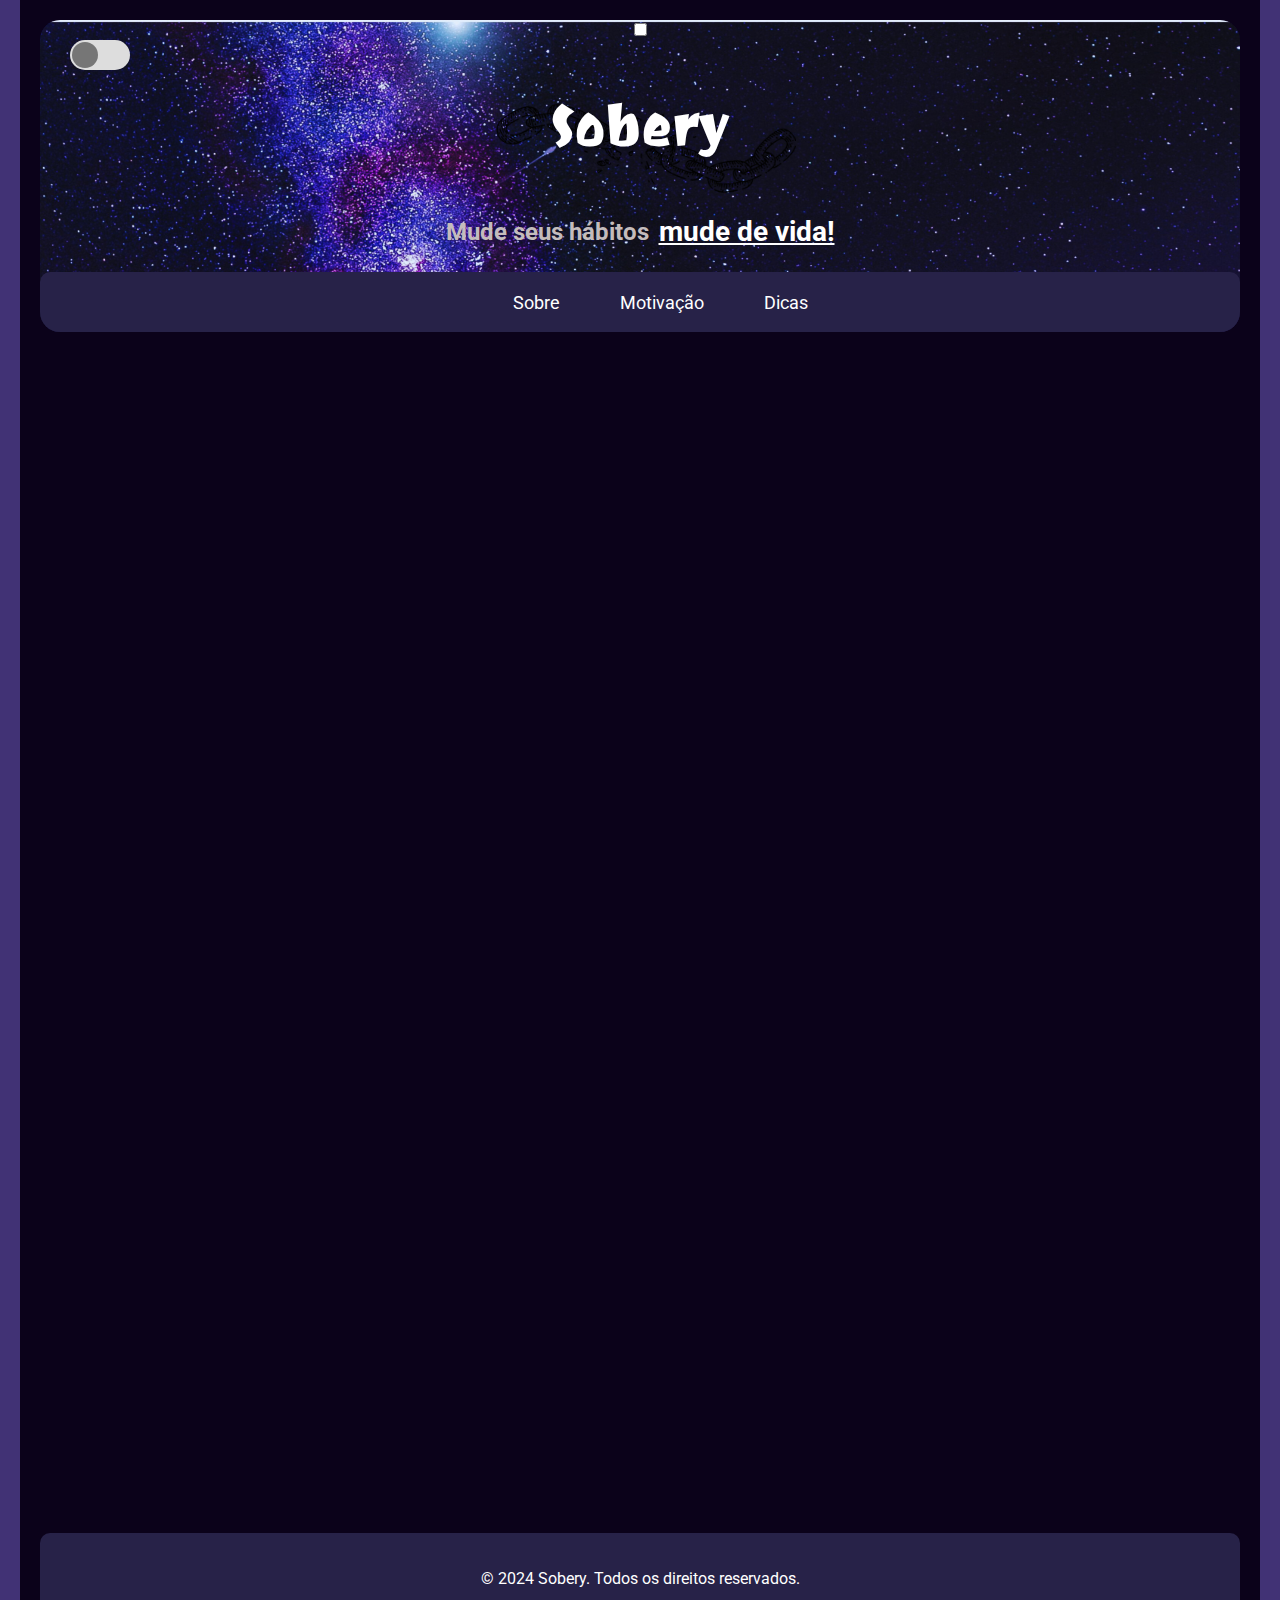
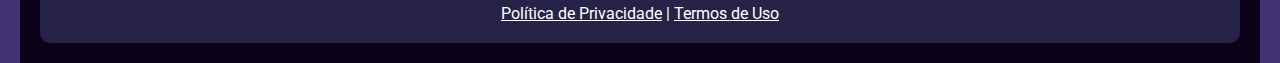
==== index.html @ 5e1a1c76 "first commit" ====
<!DOCTYPE html>
<html lang="pt-BR">

<head>
    <meta charset="UTF-8">
    <meta name="viewport" content="width=device-width, initial-scale=1.0">
    <title>Sobery - Supere Seus Vícios</title>
    <link rel="stylesheet" href="css/principal/estilo.css">


</head>

<body>
    <div id="conteiner">
        <header class="cabecalho"> <img id="estrela" src="conteudo/imagens/d58f7be3-2fdd-4af3-9dda-a9f5dfab53ad.jpg" alt="">
            <input type="checkbox" id="darkmode-toggle">
            <label for="darkmode-toggle" class="toggle-label">
                <span class="toggle-button"></span>
            </label>

            <img src="conteudo/imagens/logo.png" alt="Logo Sobery" class="logo">
            <h1 class="titulo">Sobery</h1>
            <p class="slogan"> Mude seus hábitos <span class="otroslogan">mude de vida!</span></p>
            <nav id="nav">
                <ul>
                    <li><a href="#sobre">Sobre</a></li>
                    <li><a href="#motivacao">Motivação</a></li>
                    <li><a href="#conteúdos">Dicas</a></li>

                </ul>
            </nav>
        </header>

        <main>
            <section id="sobre" class="secao-sobre">
                <h2></h2>
                <div class="conteudo-container">
                    <p id="primeirafala">Comece hoje na Sobery para mudar seus hábitos e transformar sua vida. Superar
                        vícios é possível com o apoio certo e a força de vontade. Dê o primeiro passo agora e descubra
                        como uma vida mais saudável está ao seu alcance</p> <a href="/conteudo/sobrenos.htmlty\">
                            <button class="btn-comecar">Começar</button>
                        </a>
                        
            </section>

            <section id="motivacao" class="secao-motivacao">
                <h2>Encontre Motivação</h2>
                <div class="conteudo-container">
                    <p>Mudar é difícil, mas encontrar a motivação certa pode fazer toda a diferença. Aqui, você
                        encontrará inspiração e dicas práticas para começar sua jornada.</p>
                </div>
            </section>

            <section id="dicas" class="secao-dicas">
                <h2> Oque Ensinamos</h2>
                <div class="dicas-container">
                    <article class="dica">
                        <h3>Identifique os Gatilhos</h3>
                        <p>Entender os momentos em que você se sente mais tentado a ceder é o primeiro passo.</p>
                    </article>
                    <article class="dica">
                        <h3>Estabelecer Novos Hábitos</h3>
                        <p>Substitua os hábitos nocivos por práticas saudáveis e construtivas.</p>
                    </article>
                    <article class="dica">
                        <h3>Criar uma Rede de Apoio</h3>
                        <p>Rodeie-se de pessoas que apoiam sua decisão de mudar e que possam ajudar em momentos
                            difíceis.</p>
                    </article>

                    <article class="artigo">
                        <h3>Como Lidar com a Abstinência</h3>
                        <p>Descubra técnicas para lidar com a abstinência e continuar firme na sua jornada de
                            recuperação.</p>
                    </article>
                    <article class="artigo">
                        <h3>A Importância de Buscar Ajuda Profissional</h3>
                        <p>Profissionais podem ajudar a superar vícios mais complexos com abordagens especializadas.</p>
                    </article>
                    <article class="artigo">
                        <h3>10 Hábitos Saudáveis Para Substituir o Vício</h3>
                        <p>Aprenda 10 hábitos que podem ajudá-lo a substituir comportamentos negativos por positivos.
                        </p>
                    </article>
                </div>
            </section>
        </main>

        <footer class="rodape">
            <p>&copy; 2024 Sobery. Todos os direitos reservados.</p>
            <a href="#">Política de Privacidade</a> | <a href="#">Termos de Uso</a>
        </footer>
    </div>
</body>

</html>
---- css/principal/estilo.css ----
@import url("https://fonts.googleapis.com/css2?family=Ravi+Prakash&display=swap");
@import url("https://fonts.googleapis.com/css2?family=Roboto:wght@400;700&display=swap");
@import 'header.css';
body {
  font-family: "Roboto", sans-serif;
  background-color: #413275;
  color: #fff;
  margin: 0;
  padding: 0;
}

#conteiner {
  max-width: 1200px;
  margin: 0 auto;
  padding: 20px;
  background-color: #0b021a;
}

#primeirafala {
  font-size: 20px;
  font-weight: bold;
}

.btn-comecar {
  margin-left: 32.5vw;
  padding: 15px 30px;
  background-color: #5f47ff;
  color: #fff;
  text-transform: uppercase;
  font-weight: bold;
  font-size: 20px;
  border: none;
  border-radius: 30px;
  cursor: pointer;
  box-shadow: 0 4px 10px rgba(0, 0, 0, 0.2);
  margin-top: 20px;
  transition: background-color 0.3s ease, transform 0.3s ease;
}

.btn-comecar:hover {
  background-color: #743cf7;
  transform: scale(1.05);
}

.btn-comecar:active {
  transform: scale(0.95);
}

@keyframes fadeInButton {
  0% {
    opacity: 0;
    transform: translateY(20px);
  }
  100% {
    opacity: 1;
    transform: translateY(0);
  }
}
.btn-comecar {
  animation: fadeInButton 1.5s ease-out;
}

.secao-sobre,
.secao-motivacao,
.secao-dicas,
.secao-artigos {
  opacity: 0;
  animation: fadeInSection 2s ease forwards;
}

@keyframes fadeInSection {
  0% {
    opacity: 0;
    transform: translateY(50px);
  }
  100% {
    opacity: 1;
    transform: translateY(0);
  }
}
.secao-sobre,
.secao-motivacao,
.secao-artigos,
.dicas-container {
  margin: 40px 0;
  padding: 20px;
  background-color: #484848;
  border-radius: 10px;
  box-shadow: 0 4px 10px rgba(0, 0, 0, 0.1);
}

h2 {
  font-size: 32px;
  margin-bottom: 20px;
  color: #fff;
}

.conteudo-container,
.dicas-container,
.artigos-container {
  display: flex;
  flex-wrap: wrap;
  gap: 20px;
}

.dica,
.depoimento,
.artigo {
  flex: 1 1 29%;
  padding: 20px;
  background-color: #2f2f2f;
  border-radius: 8px;
  box-shadow: 0 2px 5px rgba(0, 0, 0, 0.1);
}

.depoimento {
  font-style: italic;
}

.rodape {
  text-align: center;
  padding: 20px;
  background-color: #272248;
  color: #fff;
  border-radius: 10px;
}

.rodape a {
  color: #fff;
}/*# sourceMappingURL=estilo.css.map */
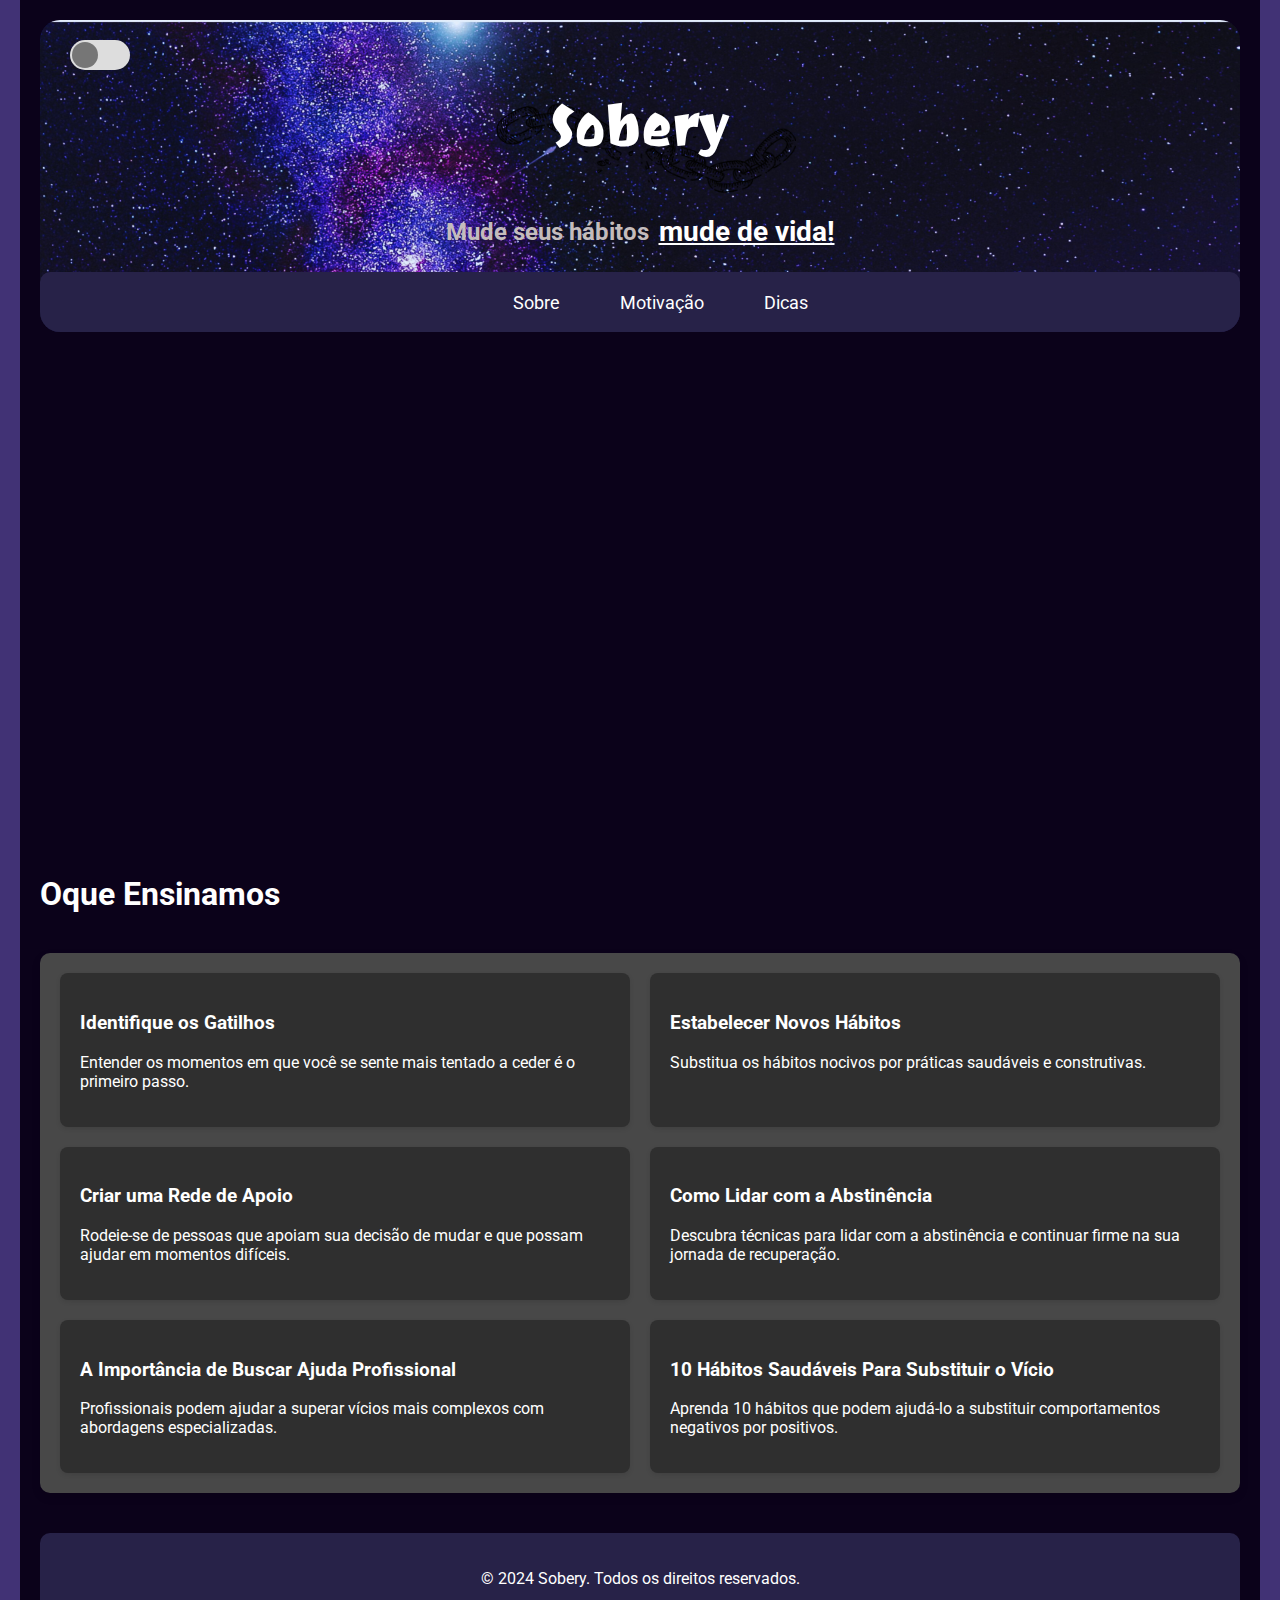
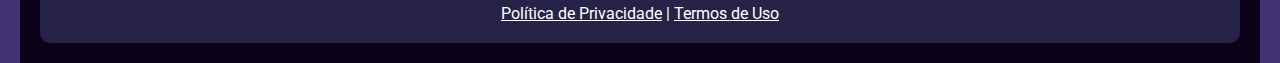
==== commit 40907246: "mexi na aba de transiçao" ====
--- a/index.html
+++ b/index.html
@@ -13,11 +13,11 @@
 <body>
     <div id="conteiner">
         <header class="cabecalho"> <img id="estrela" src="conteudo/imagens/d58f7be3-2fdd-4af3-9dda-a9f5dfab53ad.jpg" alt="">
+            
             <input type="checkbox" id="darkmode-toggle">
             <label for="darkmode-toggle" class="toggle-label">
                 <span class="toggle-button"></span>
             </label>
-
             <img src="conteudo/imagens/logo.png" alt="Logo Sobery" class="logo">
             <h1 class="titulo">Sobery</h1>
             <p class="slogan"> Mude seus hábitos <span class="otroslogan">mude de vida!</span></p>
@@ -37,7 +37,7 @@
                 <div class="conteudo-container">
                     <p id="primeirafala">Comece hoje na Sobery para mudar seus hábitos e transformar sua vida. Superar
                         vícios é possível com o apoio certo e a força de vontade. Dê o primeiro passo agora e descubra
-                        como uma vida mais saudável está ao seu alcance</p> <a href="/conteudo/sobrenos.htmlty\">
+                        como uma vida mais saudável está ao seu alcance</p> <a href="/conteudo/transição.html">
                             <button class="btn-comecar">Começar</button>
                         </a>
                         
@@ -49,40 +49,40 @@
                     <p>Mudar é difícil, mas encontrar a motivação certa pode fazer toda a diferença. Aqui, você
                         encontrará inspiração e dicas práticas para começar sua jornada.</p>
                 </div>
-            </section>
+            </section>  <h2> Oque Ensinamos</h2>
+            <div class="dicas-container">
+                <article class="dica">
+                    <h3>Identifique os Gatilhos</h3>
+                    <p>Entender os momentos em que você se sente mais tentado a ceder é o primeiro passo.</p>
+                </article>
+                <article class="dica">
+                    <h3>Estabelecer Novos Hábitos</h3>
+                    <p>Substitua os hábitos nocivos por práticas saudáveis e construtivas.</p>
+                </article>
+                <article class="dica">
+                    <h3>Criar uma Rede de Apoio</h3>
+                    <p>Rodeie-se de pessoas que apoiam sua decisão de mudar e que possam ajudar em momentos
+                        difíceis.</p>
+                </article>
 
+                <article class="artigo">
+                    <h3>Como Lidar com a Abstinência</h3>
+                    <p>Descubra técnicas para lidar com a abstinência e continuar firme na sua jornada de
+                        recuperação.</p>
+                </article>
+                <article class="artigo">
+                    <h3>A Importância de Buscar Ajuda Profissional</h3>
+                    <p>Profissionais podem ajudar a superar vícios mais complexos com abordagens especializadas.</p>
+                </article>
+                <article class="artigo">
+                    <h3>10 Hábitos Saudáveis Para Substituir o Vício</h3>
+                    <p>Aprenda 10 hábitos que podem ajudá-lo a substituir comportamentos negativos por positivos.
+                    </p>
+                </article>
+            </div>
             <section id="dicas" class="secao-dicas">
-                <h2> Oque Ensinamos</h2>
-                <div class="dicas-container">
-                    <article class="dica">
-                        <h3>Identifique os Gatilhos</h3>
-                        <p>Entender os momentos em que você se sente mais tentado a ceder é o primeiro passo.</p>
-                    </article>
-                    <article class="dica">
-                        <h3>Estabelecer Novos Hábitos</h3>
-                        <p>Substitua os hábitos nocivos por práticas saudáveis e construtivas.</p>
-                    </article>
-                    <article class="dica">
-                        <h3>Criar uma Rede de Apoio</h3>
-                        <p>Rodeie-se de pessoas que apoiam sua decisão de mudar e que possam ajudar em momentos
-                            difíceis.</p>
-                    </article>
-
-                    <article class="artigo">
-                        <h3>Como Lidar com a Abstinência</h3>
-                        <p>Descubra técnicas para lidar com a abstinência e continuar firme na sua jornada de
-                            recuperação.</p>
-                    </article>
-                    <article class="artigo">
-                        <h3>A Importância de Buscar Ajuda Profissional</h3>
-                        <p>Profissionais podem ajudar a superar vícios mais complexos com abordagens especializadas.</p>
-                    </article>
-                    <article class="artigo">
-                        <h3>10 Hábitos Saudáveis Para Substituir o Vício</h3>
-                        <p>Aprenda 10 hábitos que podem ajudá-lo a substituir comportamentos negativos por positivos.
-                        </p>
-                    </article>
-                </div>
+              
+               
             </section>
         </main>
 
@@ -93,4 +93,4 @@
     </div>
 </body>
 
-</html>+</html>
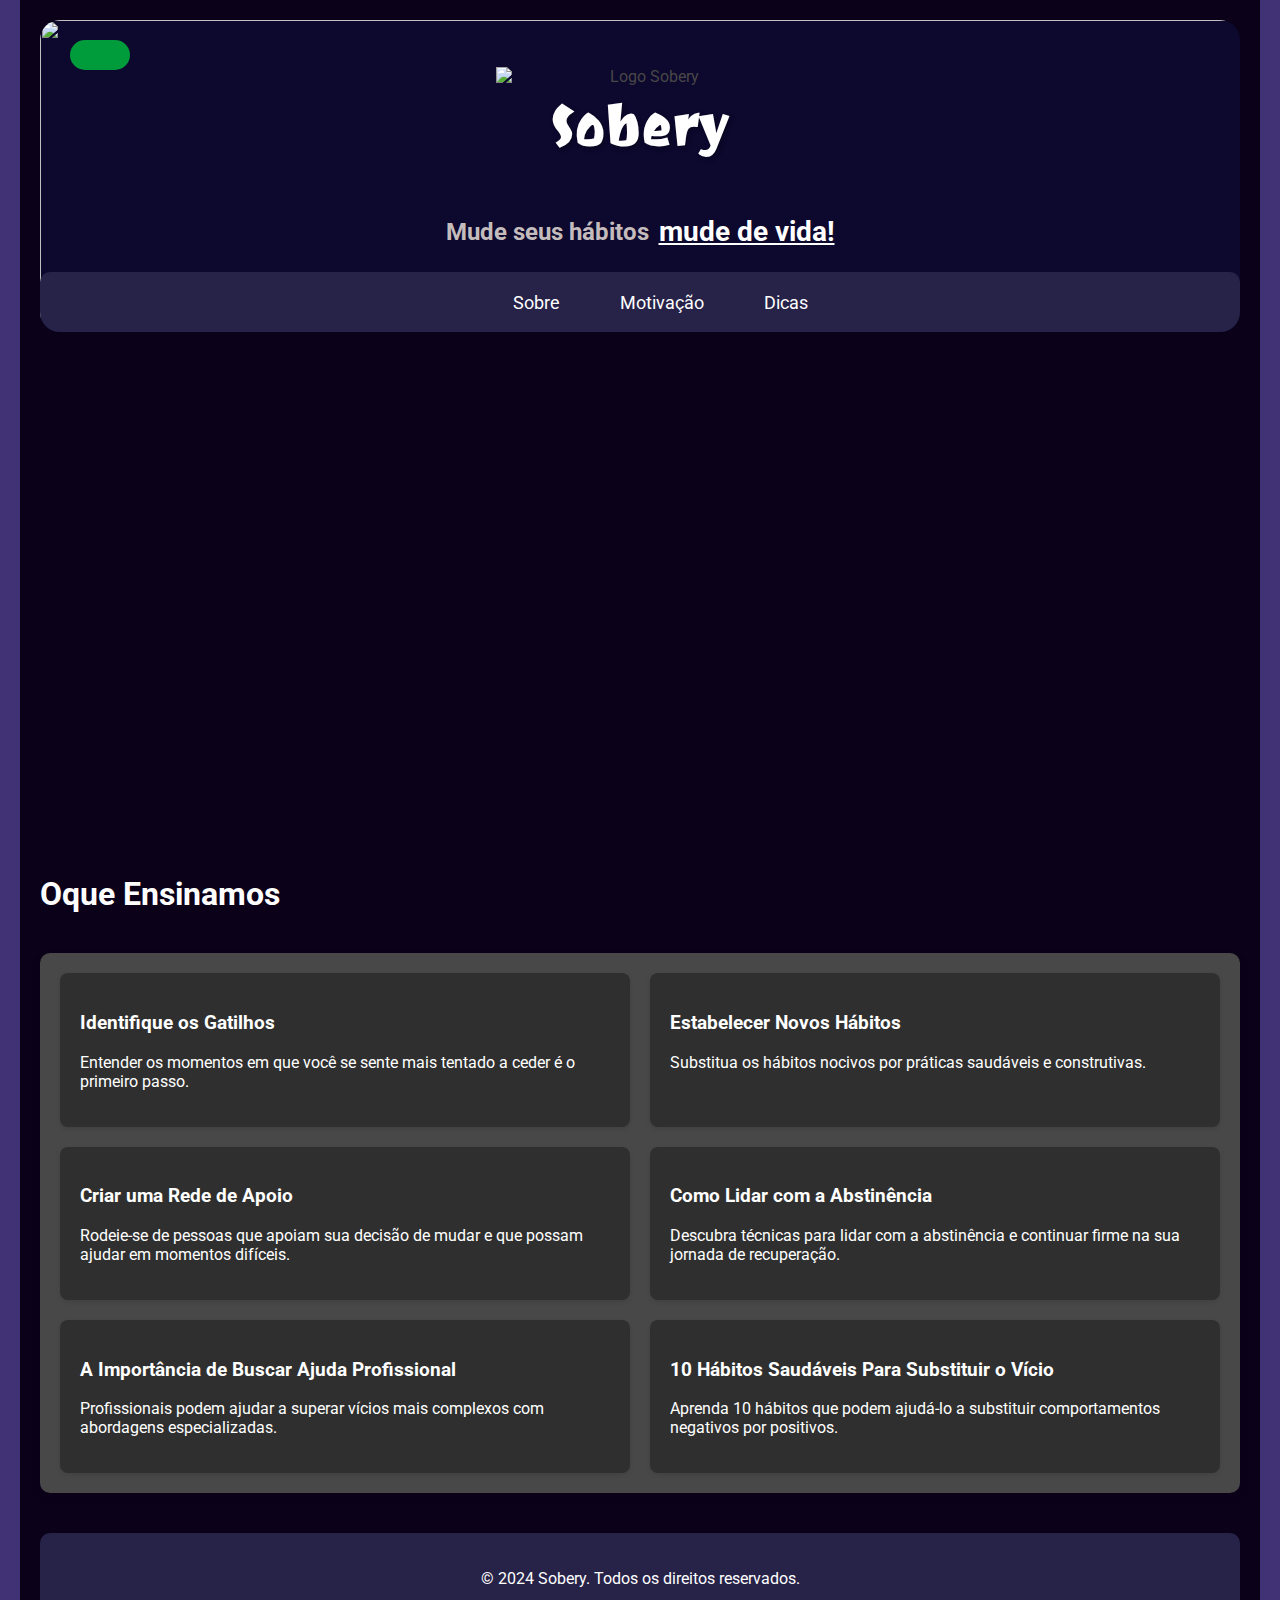
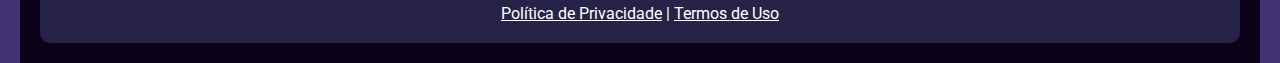
==== commit 87aa867f: "oi" ====
--- a/index.html
+++ b/index.html
@@ -14,10 +14,25 @@
     <div id="conteiner">
         <header class="cabecalho"> <img id="estrela" src="conteudo/imagens/d58f7be3-2fdd-4af3-9dda-a9f5dfab53ad.jpg" alt="">
             
-            <input type="checkbox" id="darkmode-toggle">
-            <label for="darkmode-toggle" class="toggle-label">
-                <span class="toggle-button"></span>
-            </label>
+
+<input type="checkbox" id="darkmode-toggle">
+<label for="darkmode-toggle" class="toggle-label">
+    <span class="toggle-button"></span>
+</label>
+
+<input type="checkbox" id="theme-toggle">
+<label for="theme-toggle" class="theme-label">
+    <span class="theme-button">
+        <span class="brazil-flag"></span>
+        <span class="usa-flag"></span>
+    </span>
+</label>
+
+            
+            
+           
+
+
             <img src="conteudo/imagens/logo.png" alt="Logo Sobery" class="logo">
             <h1 class="titulo">Sobery</h1>
             <p class="slogan"> Mude seus hábitos <span class="otroslogan">mude de vida!</span></p>
--- a/css/principal/estilo.css
+++ b/css/principal/estilo.css
@@ -19,6 +19,9 @@
 #primeirafala {
   font-size: 20px;
   font-weight: bold;
+  text-align: center;
+  display: flex;
+  justify-content: center;
 }
 
 .btn-comecar {
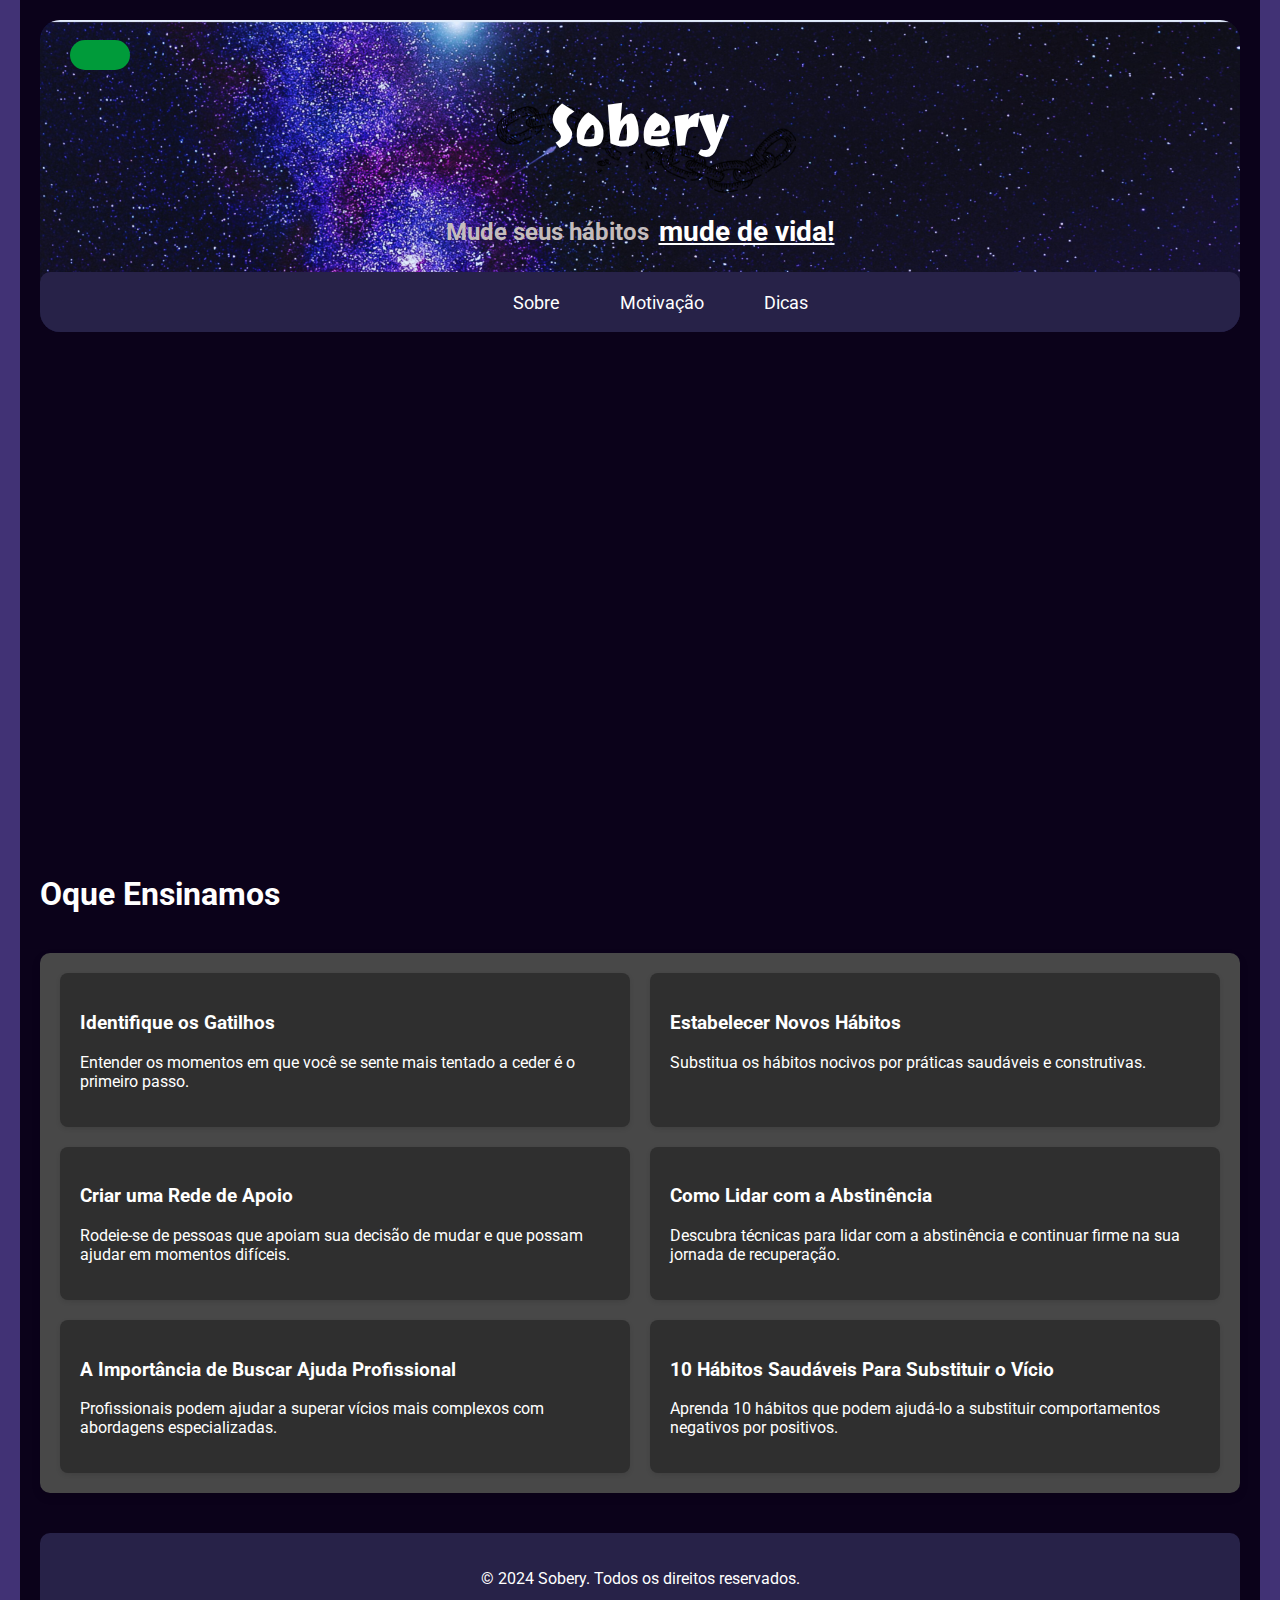
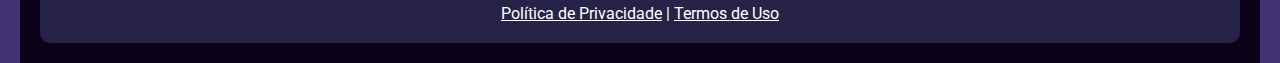
==== commit bbf145fd: "2811" ====
--- a/index.html
+++ b/index.html
@@ -1,5 +1,5 @@
 <!DOCTYPE html>
-<html lang="pt-BR">
+<html lang="en">
 
 <head>
     <meta charset="UTF-8">
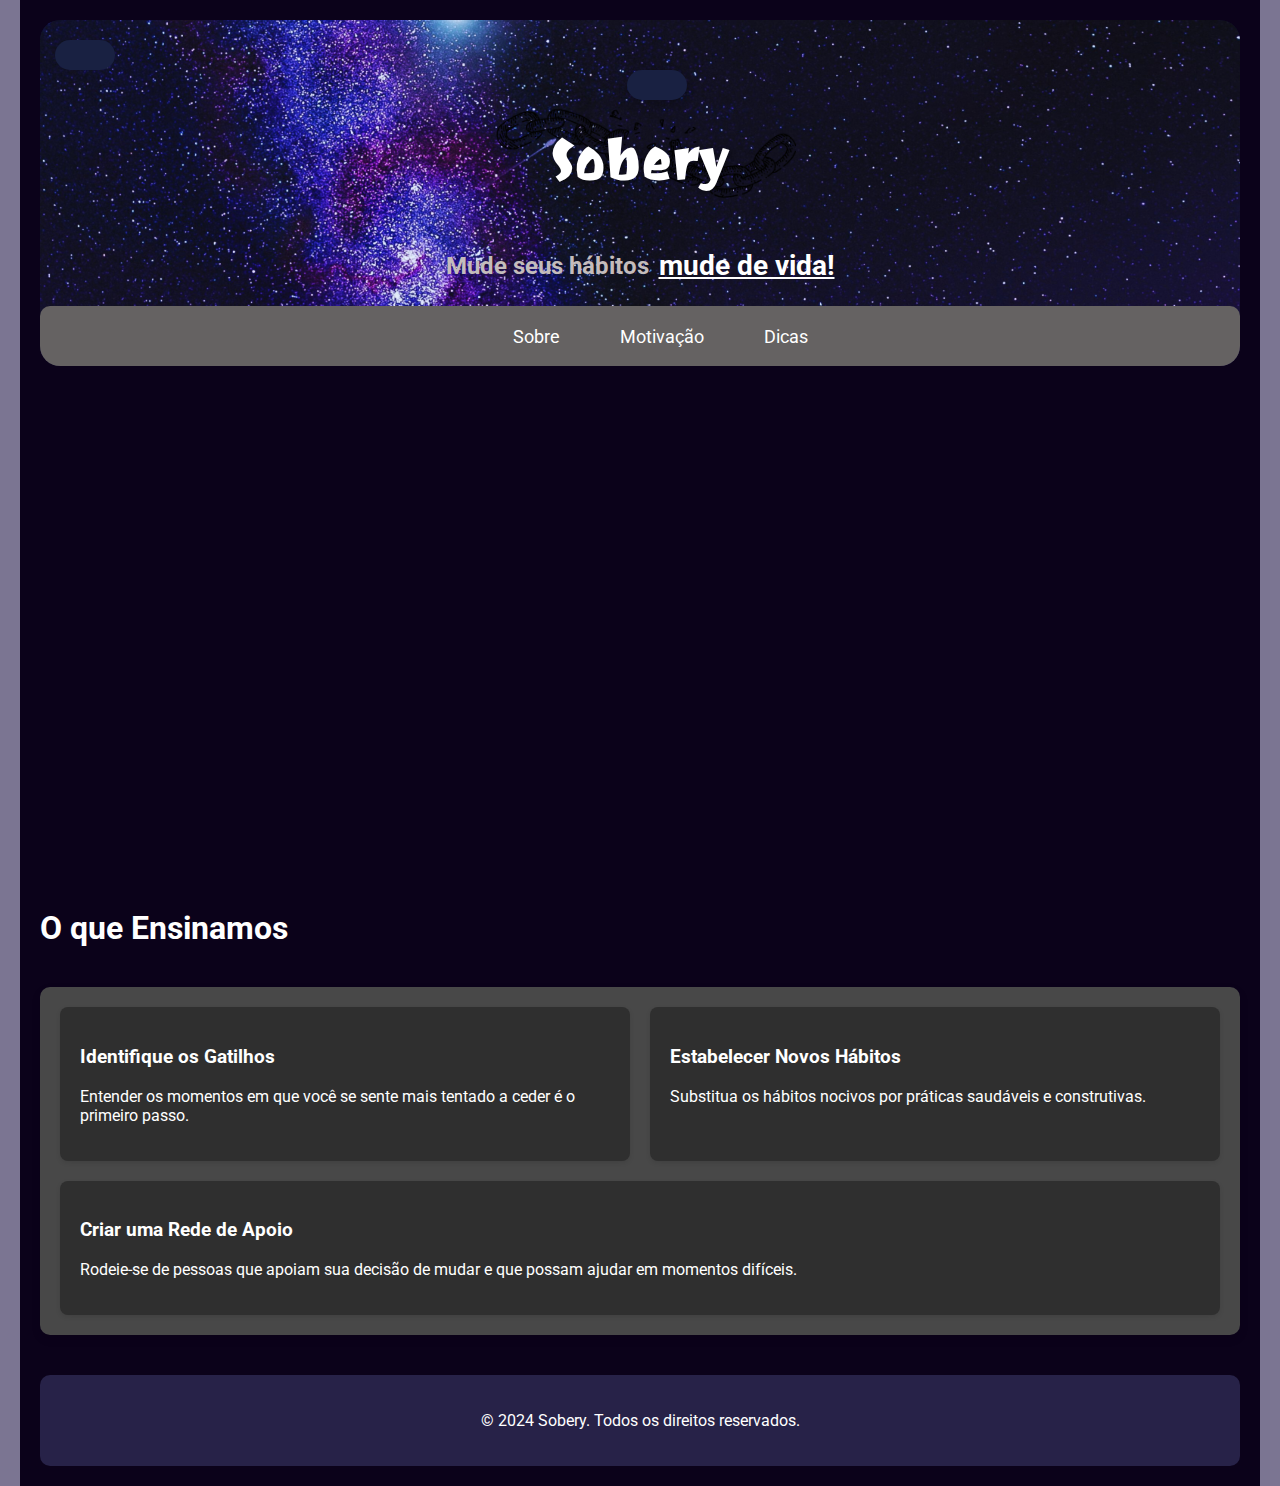
==== commit 943ed7ff: "oioioi" ====
--- a/index.html
+++ b/index.html
@@ -6,42 +6,38 @@
     <meta name="viewport" content="width=device-width, initial-scale=1.0">
     <title>Sobery - Supere Seus Vícios</title>
     <link rel="stylesheet" href="css/principal/estilo.css">
-
-
 </head>
 
 <body>
     <div id="conteiner">
-        <header class="cabecalho"> <img id="estrela" src="conteudo/imagens/d58f7be3-2fdd-4af3-9dda-a9f5dfab53ad.jpg" alt="">
-            
 
-<input type="checkbox" id="darkmode-toggle">
-<label for="darkmode-toggle" class="toggle-label">
-    <span class="toggle-button"></span>
-</label>
+        <header class="cabecalho">
+            <img id="estrela" src="conteudo/imagens/estrela.jpg" alt="Estrela">
 
-<input type="checkbox" id="theme-toggle">
-<label for="theme-toggle" class="theme-label">
-    <span class="theme-button">
-        <span class="brazil-flag"></span>
-        <span class="usa-flag"></span>
-    </span>
-</label>
+            <!-- Botão de alternar tema -->
+            <input type="checkbox" id="theme-toggle">
+            <label for="theme-toggle" class="theme-label">
+                <span class="theme-button">
+                    <span class="brazil-flag"></span>
+                </span>
+            </label>
 
-            
-            
-           
-
+            <!-- Botão de alternar idioma -->
+            <input type="checkbox" id="language-toggle">
+            <label for="language-toggle" class="language-label">
+                <span class="language-button">
+                    <span class="usa-flag"></span>
+                </span>
+            </label>
 
             <img src="conteudo/imagens/logo.png" alt="Logo Sobery" class="logo">
             <h1 class="titulo">Sobery</h1>
-            <p class="slogan"> Mude seus hábitos <span class="otroslogan">mude de vida!</span></p>
+            <p class="slogan">Mude seus hábitos <span class="otroslogan">mude de vida!</span></p>
             <nav id="nav">
                 <ul>
-                    <li><a href="#sobre">Sobre</a></li>
-                    <li><a href="#motivacao">Motivação</a></li>
-                    <li><a href="#conteúdos">Dicas</a></li>
-
+                    <li><a id="abc1" href="#sobre">Sobre</a></li>
+                    <li><a id="abc2" href="#motivacao">Motivação</a></li>
+                    <li><a id="abc3" href="#conteúdos">Dicas</a></li>
                 </ul>
             </nav>
         </header>
@@ -50,21 +46,21 @@
             <section id="sobre" class="secao-sobre">
                 <h2></h2>
                 <div class="conteudo-container">
-                    <p id="primeirafala">Comece hoje na Sobery para mudar seus hábitos e transformar sua vida. Superar
-                        vícios é possível com o apoio certo e a força de vontade. Dê o primeiro passo agora e descubra
-                        como uma vida mais saudável está ao seu alcance</p> <a href="/conteudo/transição.html">
-                            <button class="btn-comecar">Começar</button>
-                        </a>
-                        
+                    <p id="primeirafala">Comece hoje na Sobery para mudar seus hábitos e transformar sua vida. Superar vícios é possível com o apoio certo e a força de vontade. Dê o primeiro passo agora e descubra como uma vida mais saudável está ao seu alcance</p>
+                    <a href="/conteudo/transição.html">
+                        <button class="btn-comecar">Começar</button>
+                    </a>
+                </div>
             </section>
 
             <section id="motivacao" class="secao-motivacao">
                 <h2>Encontre Motivação</h2>
                 <div class="conteudo-container">
-                    <p>Mudar é difícil, mas encontrar a motivação certa pode fazer toda a diferença. Aqui, você
-                        encontrará inspiração e dicas práticas para começar sua jornada.</p>
+                    <p>Mudar é difícil, mas encontrar a motivação certa pode fazer toda a diferença. Aqui, você encontrará inspiração e dicas práticas para começar sua jornada.</p>
                 </div>
-            </section>  <h2> Oque Ensinamos</h2>
+            </section>
+
+            <h2>O que Ensinamos</h2>
             <div class="dicas-container">
                 <article class="dica">
                     <h3>Identifique os Gatilhos</h3>
@@ -76,36 +72,78 @@
                 </article>
                 <article class="dica">
                     <h3>Criar uma Rede de Apoio</h3>
-                    <p>Rodeie-se de pessoas que apoiam sua decisão de mudar e que possam ajudar em momentos
-                        difíceis.</p>
-                </article>
-
-                <article class="artigo">
-                    <h3>Como Lidar com a Abstinência</h3>
-                    <p>Descubra técnicas para lidar com a abstinência e continuar firme na sua jornada de
-                        recuperação.</p>
-                </article>
-                <article class="artigo">
-                    <h3>A Importância de Buscar Ajuda Profissional</h3>
-                    <p>Profissionais podem ajudar a superar vícios mais complexos com abordagens especializadas.</p>
-                </article>
-                <article class="artigo">
-                    <h3>10 Hábitos Saudáveis Para Substituir o Vício</h3>
-                    <p>Aprenda 10 hábitos que podem ajudá-lo a substituir comportamentos negativos por positivos.
-                    </p>
+                    <p>Rodeie-se de pessoas que apoiam sua decisão de mudar e que possam ajudar em momentos difíceis.</p>
                 </article>
             </div>
-            <section id="dicas" class="secao-dicas">
-              
-               
-            </section>
         </main>
 
         <footer class="rodape">
             <p>&copy; 2024 Sobery. Todos os direitos reservados.</p>
-            <a href="#">Política de Privacidade</a> | <a href="#">Termos de Uso</a>
         </footer>
     </div>
+
+    <script src="js/script.js"></script>
 </body>
 
-</html>
+
+
+    <script>
+        const checkbox = document.getElementById("theme-toggle");
+        const image = document.getElementById("estrela");
+
+        checkbox.addEventListener("change", () => {
+            if (checkbox.checked) {
+                image.src = "/conteudo/imagens/sol.jpg";
+                image.style.width = "1200px";
+                image.style.height = "65w0px";
+                image.style.animation = "none";
+            } else {
+                image.src = "/conteudo/imagens/estrela.jpg";
+                image.style.width = "";
+                image.style.height = "";
+                image.style.animation = "moveEstrela 35s alternate infinite linear;";
+            }
+
+            
+        });
+
+        const languageToggle = document.getElementById("language-toggle");
+
+languageToggle.addEventListener("change", function () {
+    const isEnglish = this.checked;
+
+    // Traduções
+    const translations = {
+        en: {
+            slogan: "Change your habits, change your life!",
+            nav: ["About", "Motivation", "Tips"],
+            sections: {
+                sobre: "Start today at Sobery to change your habits and transform your life...",
+                motivacao: "Changing is difficult, but finding the right motivation can make all the difference."
+            },
+            footer: "© 2024 Sobery. All rights reserved."
+        },
+        pt: {
+            slogan: "Mude seus hábitos, mude de vida!",
+            nav: ["Sobre", "Motivação", "Dicas"],
+            sections: {
+                sobre: "Comece hoje na Sobery para mudar seus hábitos...",
+                motivacao: "Mudar é difícil, mas encontrar a motivação certa pode fazer toda a diferença."
+            },
+            footer: "© 2024 Sobery. Todos os direitos reservados."
+        }
+    };
+
+    const lang = isEnglish ? "en" : "pt";
+
+    document.querySelector(".slogan").textContent = translations[lang].slogan;
+    const navItems = document.querySelectorAll("#nav ul li a");
+    navItems.forEach((item, i) => {
+        item.textContent = translations[lang].nav[i];
+    });
+    document.getElementById("primeirafala").textContent = translations[lang].sections.sobre;
+    document.querySelector(".secao-motivacao .conteudo-container p").textContent = translations[lang].sections.motivacao;
+    document.querySelector(".rodape p").textContent = translations[lang].footer;
+});
+
+      </script>
--- a/css/principal/estilo.css
+++ b/css/principal/estilo.css
@@ -3,7 +3,7 @@
 @import 'header.css';
 body {
   font-family: "Roboto", sans-serif;
-  background-color: #413275;
+  background-color: #7b7592;
   color: #fff;
   margin: 0;
   padding: 0;
@@ -15,6 +15,80 @@
   padding: 20px;
   background-color: #0b021a;
 }
+
+body:has(#theme-toggle:checked) p {
+  color: black;
+}
+
+body:has(#theme-toggle:checked) h2 {
+  color: black;
+}
+
+body:has(#theme-toggle:checked) h1 {
+  color: black; 
+}
+
+body:has(#theme-toggle:checked) .otroslogan {
+  color: black;
+}
+
+body:has(#theme-toggle:checked) h3 {
+  color: black;
+}
+
+body:has(#theme-toggle:checked) a {
+  color: rgb(0, 0, 0);
+}
+
+body:has(#theme-toggle:checked) #sobre {
+  background-color: rgb(255, 255, 255);
+}
+
+body:has(#theme-toggle:checked) .dicas-container {
+  background-color: rgb(221, 220, 220);
+}
+
+body:has(#theme-toggle:checked) .dica {
+  background-color: rgb(255, 255, 255);
+}
+
+body:has(#theme-toggle:checked) .artigo {
+  background-color: rgb(255, 255, 255);
+}
+
+body:has(#theme-toggle:checked) .secao-motivacao {
+  background-color: rgb(255, 255, 255);
+}
+
+body:has(#theme-toggle:checked) #conteiner {
+  background-color: rgb(218, 214, 214);
+}
+
+body:has(#theme-toggle:checked) body {
+  background-color: rgb(252, 255, 158);
+}
+
+body:has(#theme-toggle:checked) .rodape {
+  background-color: rgb(242, 242, 242);
+}
+
+body:has(#theme-toggle:checked) #nav {
+  background-color: rgb(242, 242, 242);
+}
+
+
+
+
+
+
+
+
+
+
+
+
+
+
 
 #primeirafala {
   font-size: 20px;
@@ -130,4 +204,4 @@
 
 .rodape a {
   color: #fff;
-}/*# sourceMappingURL=estilo.css.map */+} /*# sourceMappingURL=estilo.css.map */